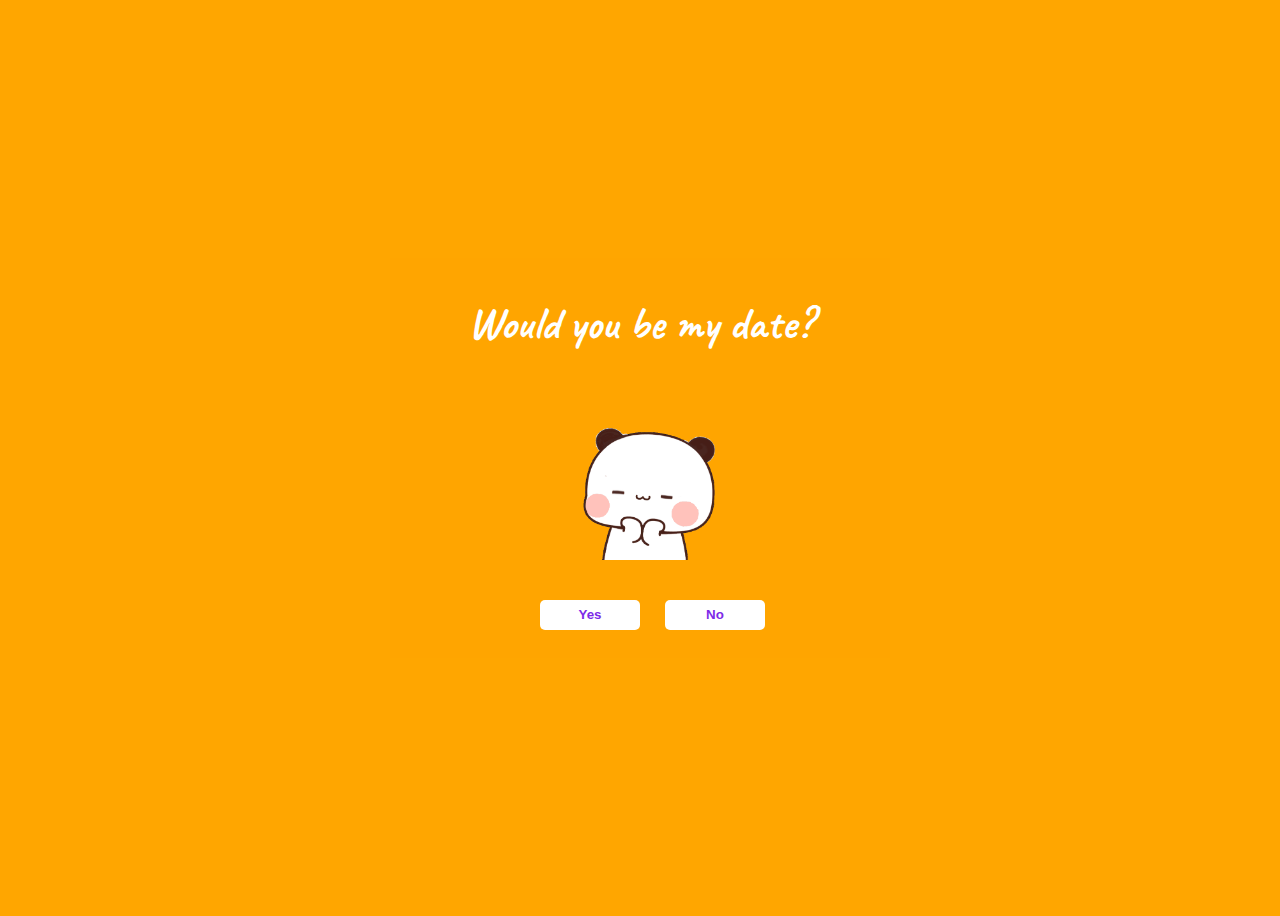
==== date/index.html @ 9b6aef5c "Date-o-date" ====
<!DOCTYPE html>
<html lang="en">
<head>
    <meta charset="UTF-8">
    <meta name="viewport" content="width=device-width, initial-scale=1.0">
    <title>Date</title>
   <link rel="stylesheet" href="./styles.css"/>
   <link rel="preconnect" href="https://fonts.googleapis.com">
 <link rel="preconnect" href="https://fonts.gstatic.com" crossorigin>
<link href="https://fonts.googleapis.com/css2?family=Caveat:wght@700&display=swap" rel="stylesheet">
</head>
<body>
    <div class="main">
        <div class="container">
            <div class="head"><h2>
                Would you be my date?
                </h2>
            </div>
            <img src="./assets/124.gif" alt="date"/>
        
             <div class="button">
            <a href="./public/yes.html">
                <button>Yes</button></a>
                <button class="no-btn">No</button></a>
            </div>
        </div>
    </div>
    <script src="./script.js"></script>
</body>
</html>
---- date/styles.css ----
html{
    background-color: #ffa600;
}
.body{
    display: flex;
    height: 100vh;
}
.main{
    display: flex;
    justify-content: center;
    align-items: center;
    height: 100vh;
}
.container{
    background-color: orange;
        display: flex;
        flex-direction: column;
        width: 500px;
        height: 400px;
        align-items: center;
    }

img{
    width: 150px;
    height: 150px;
    margin-top: 20px;
    align-items: center;
}

.head{
    font-family: 'Caveat', cursive;
    font-size: 30px;
    font-weight: bold;
    color: white;
}
.button{
    display: flex;
    gap: 15px;
    margin-top: 40px;
    justify-content: center;
    position: relative;;
    }

.button button{
        width: 100px;
        height: 30px;
        border-radius: 5px;
        border: none;
        background-color: rgb(255, 255, 255);
        color: white;
        font-weight: bold;
        cursor: pointer;
        position: absolute;
        transition: .5s;
    }
   
.button button:hover{
        background-color: rgb(180, 45, 247);
        color: orange;
        border: 1px solid orange;
    }
    button:nth-child(1) {
        margin-left: -100px;
        color: #7d2ae8;
    }
    button:nth-child(2) {
        margin-right: -150px;
        color: #7d2ae8;
    }
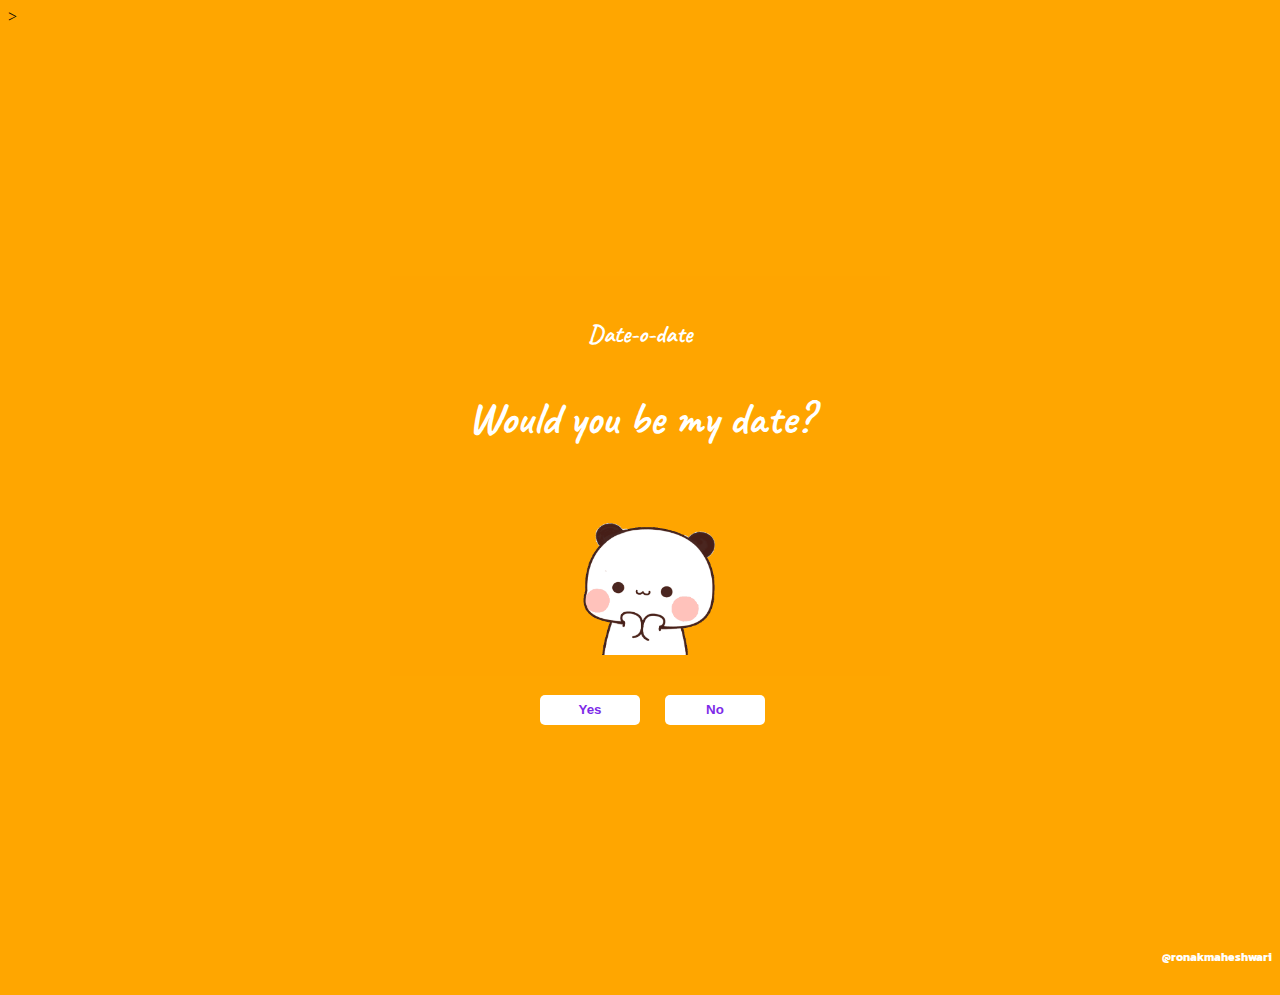
==== commit 1ceb0140: "date-o-date" ====
--- a/date/index.html
+++ b/date/index.html
@@ -8,12 +8,18 @@
    <link rel="preconnect" href="https://fonts.googleapis.com">
  <link rel="preconnect" href="https://fonts.gstatic.com" crossorigin>
 <link href="https://fonts.googleapis.com/css2?family=Caveat:wght@700&display=swap" rel="stylesheet">
+<link rel="preconnect" href="https://fonts.googleapis.com">
+<link rel="preconnect" href="https://fonts.googleapis.com">
+<link rel="preconnect" href="https://fonts.gstatic.com" crossorigin>
+<link href="https://fonts.googleapis.com/css2?family=Kanit:ital@1&display=swap" rel="stylesheet">>
 </head>
 <body>
     <div class="main">
-        <div class="container">
-            <div class="head"><h2>
-                Would you be my date?
+        <div class="container">  
+            <div class="head">
+                <h5>Date-o-date</h5>
+                <h2>
+                    Would you be my date?
                 </h2>
             </div>
             <img src="./assets/124.gif" alt="date"/>
@@ -25,6 +31,9 @@
             </div>
         </div>
     </div>
+    <footer>
+        <h5>@ronakmaheshwari</h5>
+    </footer>
     <script src="./script.js"></script>
 </body>
 </html>--- a/date/styles.css
+++ b/date/styles.css
@@ -26,9 +26,9 @@
     margin-top: 20px;
     align-items: center;
 }
-
 .head{
     font-family: 'Caveat', cursive;
+    text-align: center;
     font-size: 30px;
     font-weight: bold;
     color: white;
@@ -66,4 +66,12 @@
     button:nth-child(2) {
         margin-right: -150px;
         color: #7d2ae8;
+    }
+
+    footer{
+        display: flex;
+        justify-content: right;
+        font-family: 'Kanit', sans-serif;
+        font-size: 15px;
+        color: white;
     }